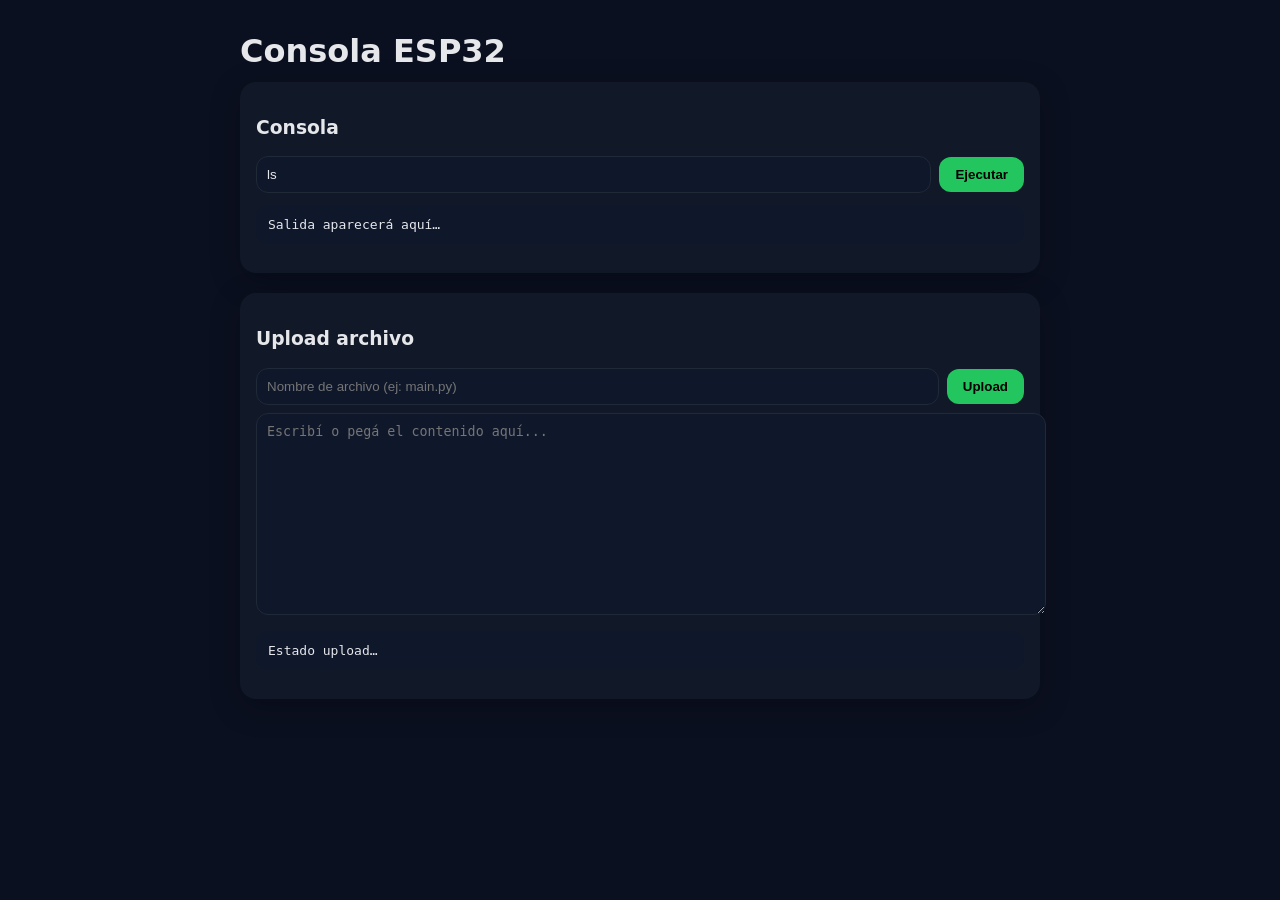
==== static/index.html @ c3d059b6 "v1" ====
<!doctype html>
<html lang="es">
<head>
  <meta charset="utf-8"/>
  <meta name="viewport" content="width=device-width,initial-scale=1"/>
  <title>ESP Console</title>
  <style>
    :root { --bg:#0b1020; --card:#111827; --fg:#e5e7eb; --muted:#9ca3af; --accent:#22c55e }
    html,body{margin:0;padding:0;background:var(--bg);color:var(--fg);font-family:system-ui,Segoe UI,Roboto,Helvetica,Arial}
    .wrap{max-width:800px;margin:32px auto;padding:0 16px}
    h1{margin:0 0 12px}
    .card{background:var(--card);border-radius:16px;padding:16px;box-shadow:0 8px 30px rgba(0,0,0,.25);margin-bottom:20px}
    .row{display:flex;gap:8px;align-items:center;flex-wrap:wrap;margin-bottom:8px}
    input[type=text]{flex:1;min-width:220px;background:#0f172a;border:1px solid #1f2937;border-radius:12px;padding:10px;color:var(--fg)}
    textarea{width:100%;min-height:180px;background:#0f172a;border:1px solid #1f2937;border-radius:12px;padding:10px;color:var(--fg);font-family:monospace}
    button{background:var(--accent);border:none;border-radius:12px;padding:10px 16px;font-weight:700;cursor:pointer}
    button:disabled{opacity:.6;cursor:not-allowed}
    .muted{color:var(--muted);font-size:.9rem}
    pre{white-space:pre-wrap;background:#0f172a;border-radius:12px;padding:12px;overflow:auto;margin-top:12px}
  </style>
</head>
<body>
  <div class="wrap">
    <h1>Consola ESP32</h1>

    <!-- Consola de comandos -->
    <div class="card">
      <h3>Consola</h3>
      <div class="row">
        <input id="cmd" type="text" placeholder="Comando (p. ej. ls)" value="ls" />
        <button id="run">Ejecutar</button>
      </div>
      <pre id="out">Salida aparecerá aquí…</pre>
    </div>

    <!-- Upload -->
    <div class="card">
      <h3>Upload archivo</h3>
      <div class="row">
        <input id="filename" type="text" placeholder="Nombre de archivo (ej: main.py)" />
        <button id="uploadBtn">Upload</button>
      </div>
      <textarea id="filecontent" placeholder="Escribí o pegá el contenido aquí..."></textarea>
      <pre id="uploadOut">Estado upload…</pre>
    </div>
  </div>

  <script src="/static/app.js"></script>
</body>
</html>
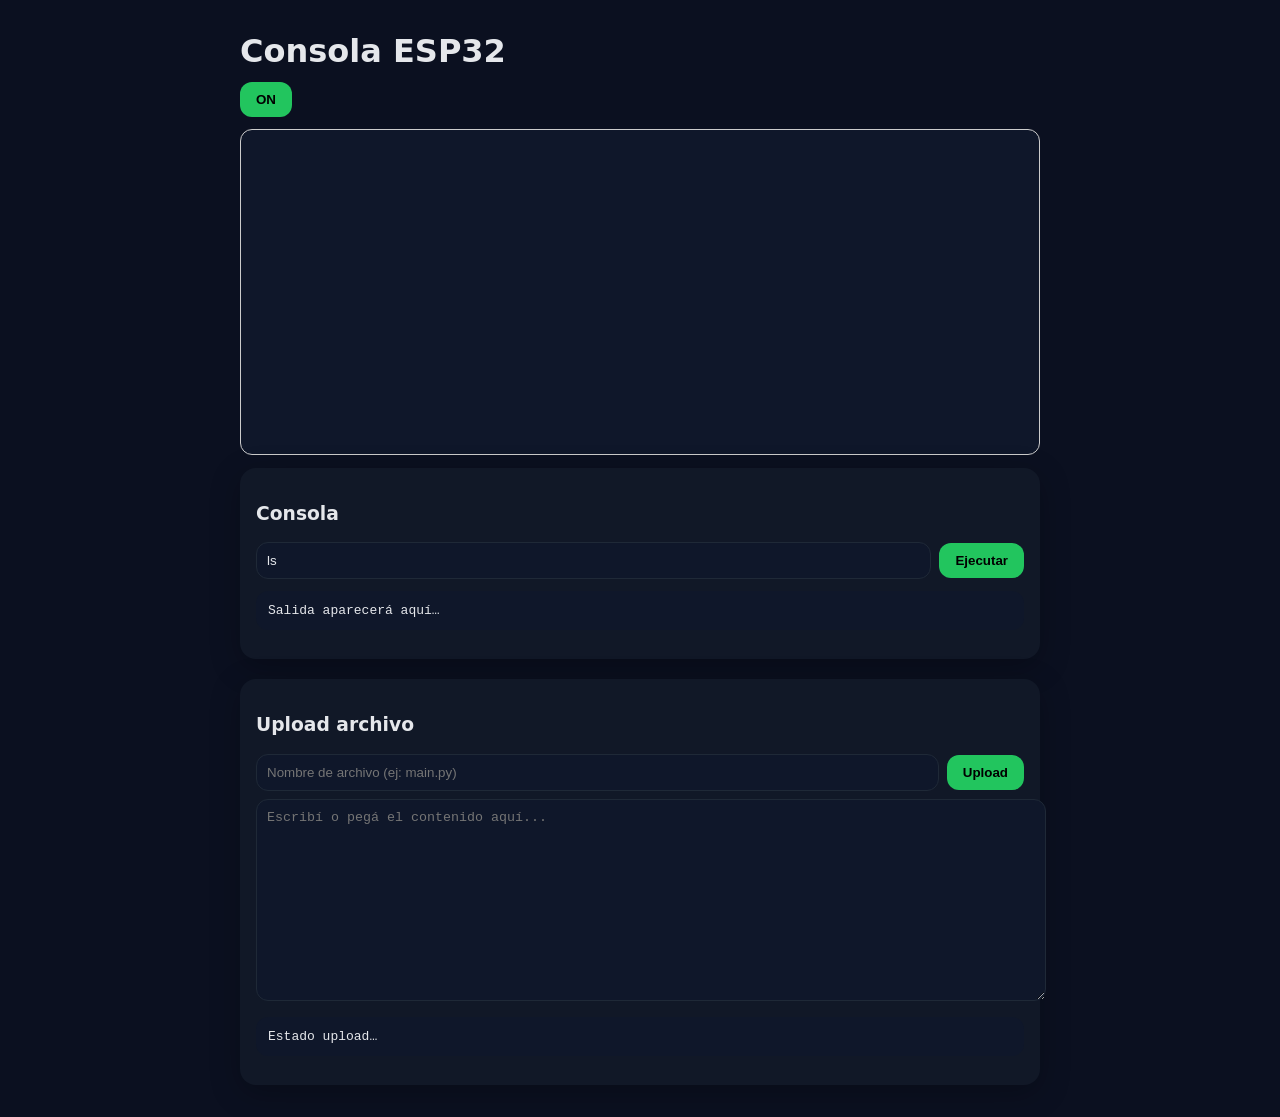
==== commit d066b318: "version con logs en server" ====
--- a/static/index.html
+++ b/static/index.html
@@ -24,6 +24,12 @@
     <h1>Consola ESP32</h1>
 
     <!-- Consola de comandos -->
+     <!-- Salida -->
+    <div>
+      <button id="toggle">ON</button>
+      <pre id="logbox" style="height:300px; overflow:auto; border:1px solid #ccc;"></pre>
+    </div>
+
     <div class="card">
       <h3>Consola</h3>
       <div class="row">
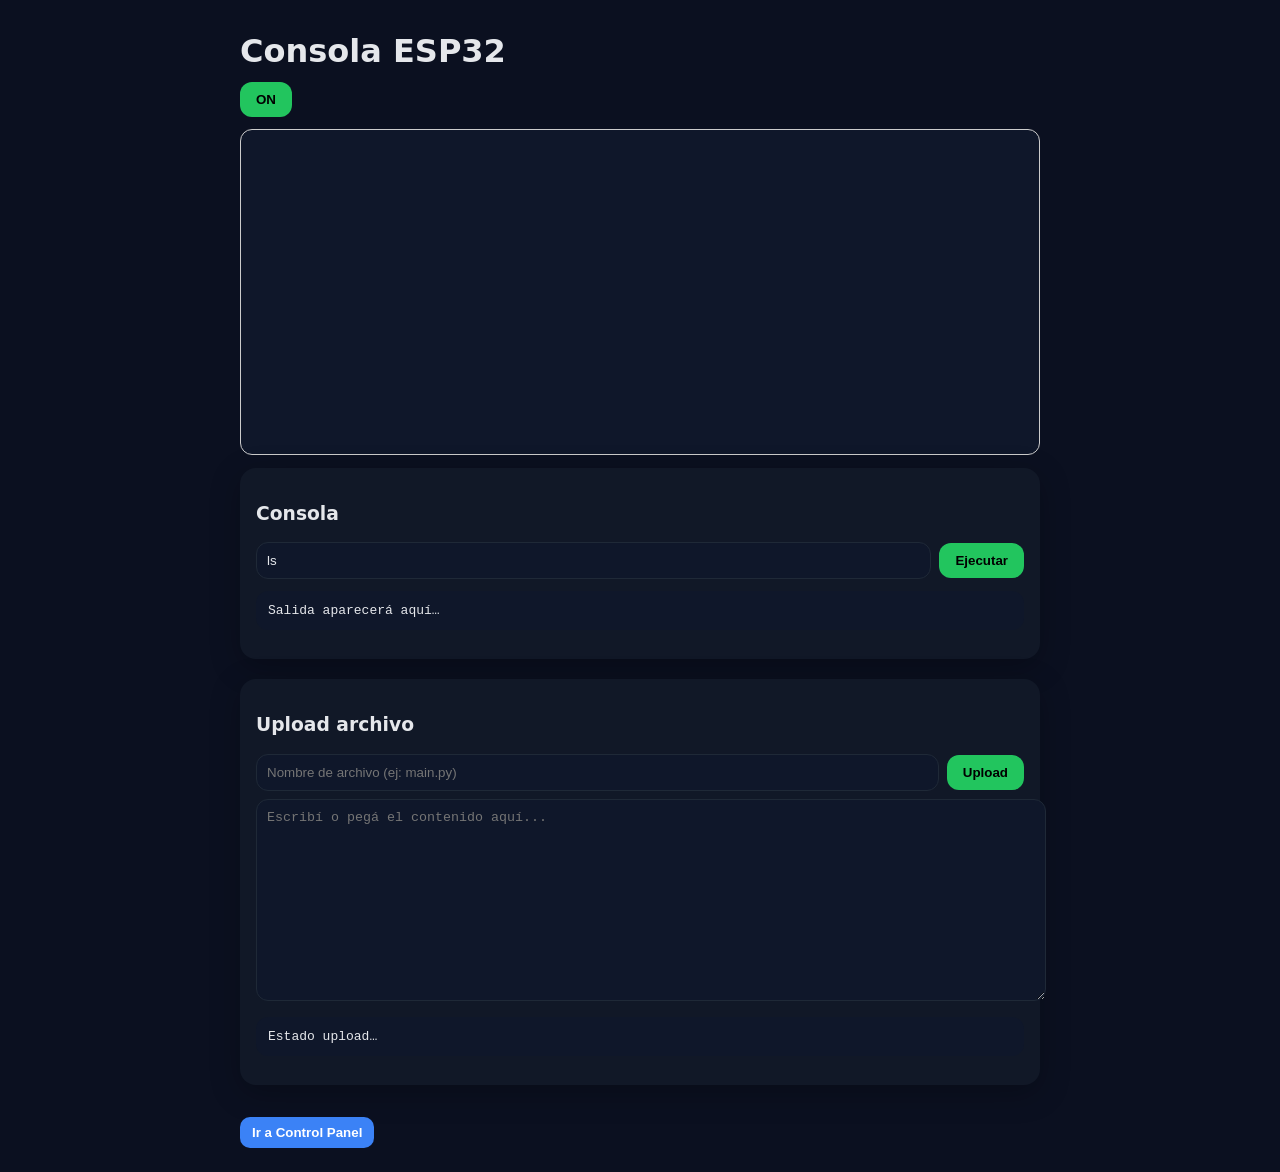
==== commit 2630dd32: "Implement control panel UI and functionality; update scheduling and error handling in backend" ====
--- a/static/index.html
+++ b/static/index.html
@@ -51,6 +51,10 @@
     </div>
   </div>
 
+  <div style="max-width:800px;margin:0 auto 24px;padding:0 16px">
+    <button onclick="location.href='/control_panel'" style="background:#3b82f6; border:none; color:white; border-radius:10px; padding:8px 12px; font-weight:700; cursor:pointer">Ir a Control Panel</button>
+  </div>
+
   <script src="/static/app.js"></script>
 </body>
 </html>
